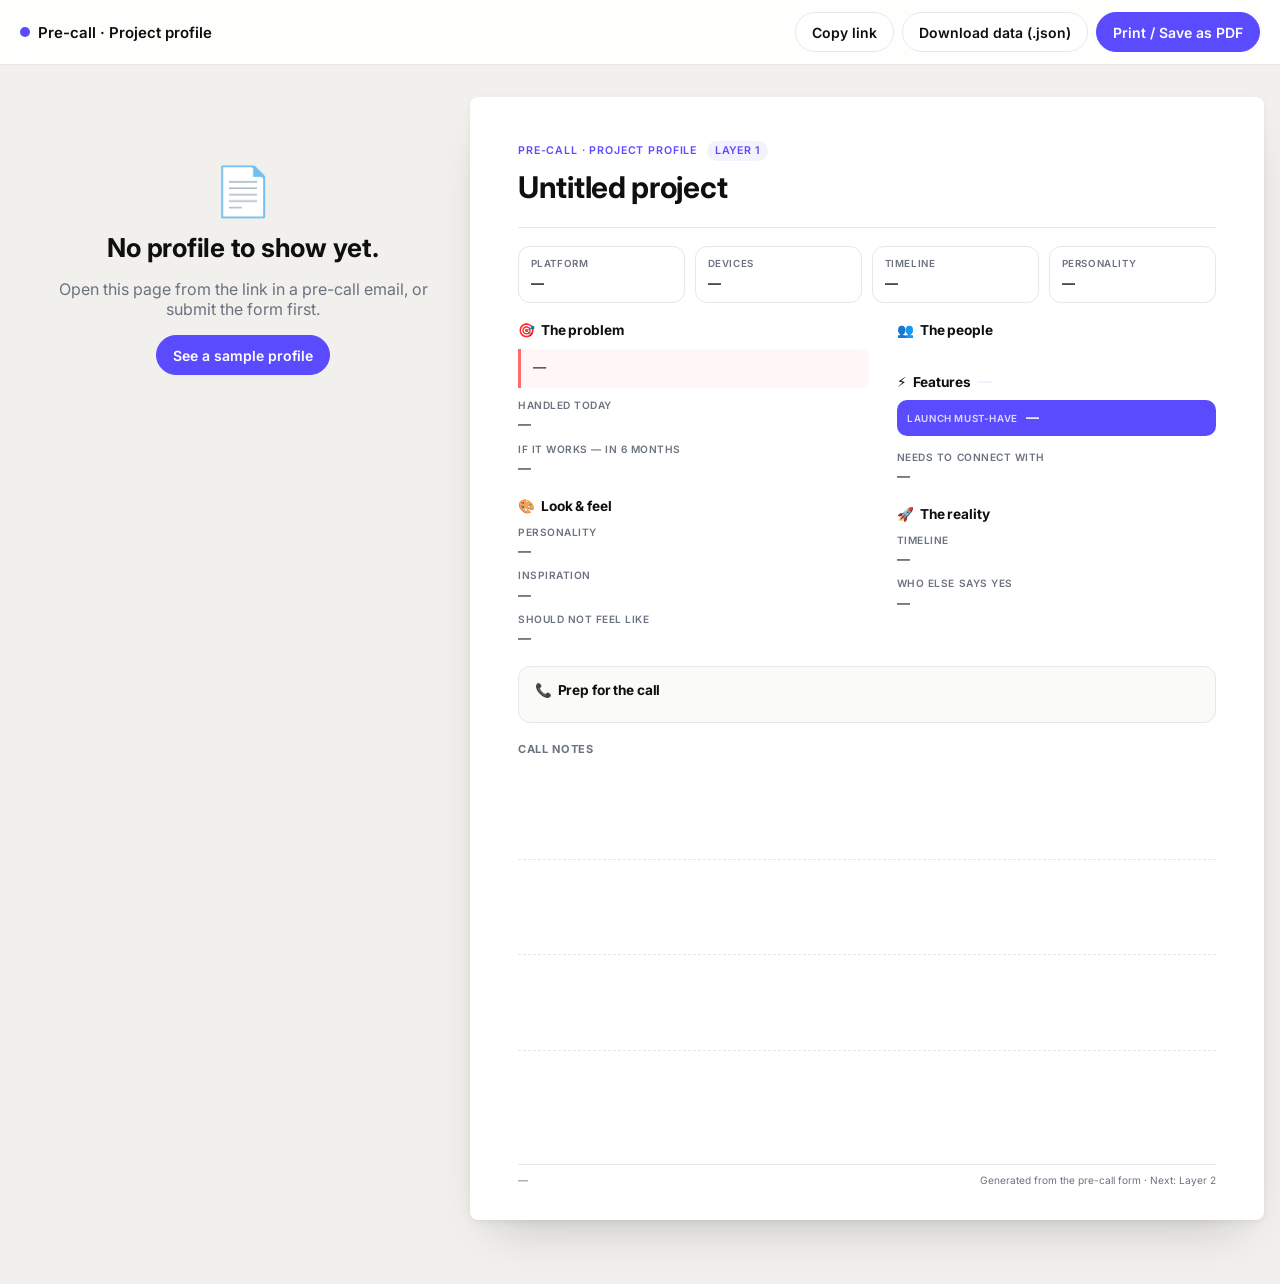
==== profile.html @ 3f46032c "Split into HTML/CSS/JS files, send to Formspree, add one-page project profile - index.html + css/sty" ====
<!DOCTYPE html>
<html lang="en">
<head>
  <meta charset="UTF-8" />
  <meta name="viewport" content="width=device-width, initial-scale=1.0" />
  <meta name="robots" content="noindex, nofollow" />
  <title>Project Profile — Pre-call</title>
  <link rel="preconnect" href="https://fonts.googleapis.com" />
  <link rel="preconnect" href="https://fonts.gstatic.com" crossorigin />
  <link href="https://fonts.googleapis.com/css2?family=Inter:wght@400;500;600;700&display=swap" rel="stylesheet" />
  <link rel="stylesheet" href="css/profile.css" />
</head>
<body>

  <!-- Toolbar (hidden when printing) -->
  <header class="toolbar" role="toolbar" aria-label="Profile actions">
    <div class="toolbar__title">
      <span class="dot" aria-hidden="true"></span>
      Pre-call · Project profile
    </div>
    <div class="toolbar__actions">
      <button type="button" class="tbtn" id="copyLink">Copy link</button>
      <button type="button" class="tbtn" id="downloadJson">Download data (.json)</button>
      <button type="button" class="tbtn tbtn--primary" id="printBtn">Print / Save as PDF</button>
    </div>
  </header>

  <main class="stage" id="stage">
    <!-- Empty / error state -->
    <section class="empty" id="emptyState" hidden>
      <div class="empty__emoji" aria-hidden="true">📄</div>
      <h1>No profile to show yet.</h1>
      <p id="emptyMsg">Open this page from the link in a pre-call email, or submit the form first.</p>
      <p><a class="tbtn tbtn--primary" href="?sample=1">See a sample profile</a></p>
    </section>

    <!-- The one-page sheet -->
    <article class="sheet" id="sheet" hidden aria-label="One-page project profile">
      <header class="hero">
        <div class="hero__kicker">
          <span>Pre-call · Project profile</span>
          <span class="badge">Layer 1</span>
        </div>
        <h1 class="hero__title" id="pTitle">Untitled project</h1>
        <p class="hero__meta" id="pMeta"></p>
      </header>

      <section class="snapshot" aria-label="Snapshot">
        <div class="tile"><span class="tile__label">Platform</span><span class="tile__value" id="pPlatform">—</span></div>
        <div class="tile"><span class="tile__label">Devices</span><span class="tile__value" id="pDevices">—</span></div>
        <div class="tile"><span class="tile__label">Timeline</span><span class="tile__value" id="pTimeline">—</span></div>
        <div class="tile"><span class="tile__label">Personality</span><span class="tile__value" id="pPersonality">—</span></div>
      </section>

      <div class="cols">
        <div class="col">
          <section class="block">
            <h2><span aria-hidden="true">🎯</span> The problem</h2>
            <blockquote class="quote" id="pProblem">—</blockquote>
            <dl class="kv">
              <dt>Handled today</dt><dd id="pToday">—</dd>
              <dt>If it works — in 6 months</dt><dd id="pDream">—</dd>
            </dl>
          </section>

          <section class="block">
            <h2><span aria-hidden="true">🎨</span> Look &amp; feel</h2>
            <dl class="kv">
              <dt>Personality</dt><dd id="pPersonality2">—</dd>
              <dt>Inspiration</dt><dd id="pInspo">—</dd>
              <dt>Should NOT feel like</dt><dd id="pAvoid">—</dd>
            </dl>
          </section>
        </div>

        <div class="col">
          <section class="block">
            <h2><span aria-hidden="true">👥</span> The people</h2>
            <div class="chips" id="pUsers"></div>
          </section>

          <section class="block">
            <h2><span aria-hidden="true">⚡</span> Features <span class="count" id="pFeatureCount"></span></h2>
            <div class="mvp" id="pMustHaveWrap">
              <span class="mvp__label">Launch must-have</span>
              <span class="mvp__value" id="pMustHave">—</span>
            </div>
            <div class="chips" id="pFeatures"></div>
            <dl class="kv">
              <dt>Needs to connect with</dt><dd id="pIntegrations">—</dd>
            </dl>
          </section>

          <section class="block">
            <h2><span aria-hidden="true">🚀</span> The reality</h2>
            <dl class="kv">
              <dt>Timeline</dt><dd id="pTimeline2">—</dd>
              <dt>Who else says yes</dt><dd id="pApprovers">—</dd>
            </dl>
          </section>
        </div>
      </div>

      <section class="prep" aria-label="Prep for the call">
        <h2><span aria-hidden="true">📞</span> Prep for the call</h2>
        <ul id="pPrep"></ul>
      </section>

      <section class="notes" aria-label="Call notes">
        <h2>Call notes</h2>
        <div class="lines" aria-hidden="true"><i></i><i></i><i></i></div>
      </section>

      <footer class="foot">
        <span id="pFootRef">—</span>
        <span>Generated from the pre-call form · Next: Layer 2</span>
      </footer>
    </article>
  </main>

  <div class="toast" id="toast" role="status" aria-live="polite"></div>

  <script src="js/shared.js"></script>
  <script src="js/profile.js"></script>
</body>
</html>
---- css/profile.css ----
/* =========================================================
   PROJECT PROFILE — one A4 page (210 × 297 mm ≈ 794 × 1123 px)
   ========================================================= */
:root {
  --bg-base: #F1F0EC;
  --bg-card: #FFFFFF;
  --accent-primary: #5B4BFF;
  --accent-tint: #5B4BFF12;
  --accent-secondary: #FF6B6B;
  --success: #10B981;
  --text-primary: #0F0F0F;
  --text-secondary: #6B7280;
  --border: #E5E7EB;
  --font: "Inter", system-ui, -apple-system, "Segoe UI", Roboto, Arial, sans-serif;
  --fs: 13px; /* base size — shrunk by profile.js until everything fits one page */
}

*, *::before, *::after { box-sizing: border-box; }

html, body {
  margin: 0;
  background: var(--bg-base);
  color: var(--text-primary);
  font-family: var(--font);
  -webkit-font-smoothing: antialiased;
}

/* ---------- Toolbar ---------- */
.toolbar {
  position: sticky;
  top: 0;
  z-index: 10;
  display: flex;
  flex-wrap: wrap;
  gap: 12px;
  align-items: center;
  justify-content: space-between;
  padding: 12px 20px;
  background: rgba(255, 255, 255, 0.9);
  backdrop-filter: blur(8px);
  -webkit-backdrop-filter: blur(8px);
  border-bottom: 1px solid var(--border);
}
.toolbar__title { display: flex; align-items: center; gap: 8px; font-weight: 600; font-size: 15px; }
.toolbar__title .dot { width: 10px; height: 10px; border-radius: 50%; background: var(--accent-primary); }
.toolbar__actions { display: flex; flex-wrap: wrap; gap: 8px; }

.tbtn {
  display: inline-flex;
  align-items: center;
  min-height: 40px;
  padding: 0 16px;
  border-radius: 9999px;
  border: 1px solid var(--border);
  background: var(--bg-card);
  color: var(--text-primary);
  font: inherit;
  font-size: 14px;
  font-weight: 600;
  text-decoration: none;
  cursor: pointer;
  transition: border-color 0.2s ease, background 0.2s ease;
}
.tbtn:hover { border-color: var(--accent-primary); }
.tbtn:focus-visible { outline: 2px solid var(--accent-primary); outline-offset: 2px; }
.tbtn--primary { background: var(--accent-primary); border-color: var(--accent-primary); color: #fff; }
.tbtn--primary:hover { background: #4A3AF0; }

@media (max-width: 600px) {
  .toolbar { padding: 10px 12px; }
  .toolbar__title { font-size: 14px; }
  .tbtn { min-height: 36px; padding: 0 12px; font-size: 13px; }
}

/* ---------- Stage & sheet ---------- */
.stage { padding: 32px 16px 64px; display: flex; justify-content: center; }

.sheet {
  width: 794px;
  height: 1123px;
  flex-shrink: 0;
  overflow: hidden;
  background: var(--bg-card);
  border-radius: 8px;
  box-shadow: 0 2px 6px rgba(15, 15, 15, 0.06), 0 24px 48px -24px rgba(15, 15, 15, 0.25);
  padding: 44px 48px 32px;
  display: flex;
  flex-direction: column;
  gap: 1.35em;
  font-size: var(--fs);
  line-height: 1.5;
}

h1, h2 { margin: 0; letter-spacing: -0.01em; }

/* Hero */
.hero { border-bottom: 1px solid var(--border); padding-bottom: 1.2em; }
.hero__kicker {
  display: flex; align-items: center; gap: 10px;
  font-size: 0.82em; font-weight: 600; text-transform: uppercase; letter-spacing: 0.08em;
  color: var(--accent-primary);
}
.badge {
  padding: 2px 8px; border-radius: 9999px;
  background: var(--accent-tint); color: var(--accent-primary);
  letter-spacing: 0.04em;
}
.hero__title { font-size: 2.3em; font-weight: 700; line-height: 1.15; margin: 0.3em 0 0.25em; word-break: break-word; }
.hero__meta { margin: 0; color: var(--text-secondary); font-size: 0.95em; }
.hero__meta strong { color: var(--text-primary); font-weight: 600; }
.hero__meta .sep { margin: 0 0.5em; color: var(--border); }

/* Snapshot */
.snapshot { display: grid; grid-template-columns: repeat(4, 1fr); gap: 10px; }
.tile {
  border: 1px solid var(--border);
  border-radius: 12px;
  padding: 0.8em 0.9em;
  display: flex; flex-direction: column; gap: 0.2em;
  min-width: 0;
}
.tile__label { font-size: 0.75em; font-weight: 600; text-transform: uppercase; letter-spacing: 0.06em; color: var(--text-secondary); }
.tile__value { font-weight: 600; font-size: 1em; line-height: 1.3; word-break: break-word; }

/* Columns */
.cols { display: grid; grid-template-columns: 1.1fr 1fr; gap: 28px; }
.col { display: flex; flex-direction: column; gap: 1.35em; min-width: 0; }

.block h2, .prep h2, .notes h2 {
  font-size: 1.05em; font-weight: 700;
  display: flex; align-items: center; gap: 0.45em;
  margin-bottom: 0.6em;
}
.count {
  font-size: 0.8em; font-weight: 600; color: var(--accent-primary);
  background: var(--accent-tint); border-radius: 9999px; padding: 1px 8px;
}

.quote {
  margin: 0 0 0.8em;
  padding: 0.7em 0.9em;
  border-left: 3px solid var(--accent-secondary);
  background: #FF6B6B0D;
  border-radius: 0 8px 8px 0;
  font-size: 1.02em;
  white-space: pre-wrap;
  word-break: break-word;
}

.kv { margin: 0; }
.kv dt { font-size: 0.78em; font-weight: 600; text-transform: uppercase; letter-spacing: 0.05em; color: var(--text-secondary); margin-top: 0.7em; }
.kv dt:first-child { margin-top: 0; }
.kv dd { margin: 0.15em 0 0; white-space: pre-wrap; word-break: break-word; }
.kv dd a { color: var(--accent-primary); text-decoration: none; word-break: break-all; }
.muted { color: #A3A8B3; }

.chips { display: flex; flex-wrap: wrap; gap: 6px; margin-bottom: 0.4em; }
.chip {
  display: inline-flex; align-items: center; gap: 0.35em;
  padding: 0.25em 0.7em;
  border-radius: 9999px;
  border: 1px solid var(--border);
  font-size: 0.92em; font-weight: 500;
  white-space: nowrap;
}
.chip--key { border-color: var(--accent-primary); background: var(--accent-tint); color: var(--accent-primary); font-weight: 600; }

.mvp {
  display: flex; align-items: baseline; gap: 0.6em; flex-wrap: wrap;
  padding: 0.6em 0.8em; margin-bottom: 0.7em;
  border-radius: 10px; background: var(--accent-primary); color: #fff;
}
.mvp__label { font-size: 0.75em; font-weight: 600; text-transform: uppercase; letter-spacing: 0.06em; opacity: 0.8; }
.mvp__value { font-weight: 700; word-break: break-word; }

/* Prep */
.prep {
  border-radius: 12px;
  background: #FAFAF8;
  border: 1px solid var(--border);
  padding: 1em 1.2em;
}
.prep ul { margin: 0; padding-left: 1.2em; columns: 2; column-gap: 28px; }
.prep li { margin: 0 0 0.35em; break-inside: avoid; }
.prep li::marker { color: var(--accent-primary); }

/* Notes */
.notes { flex: 1; display: flex; flex-direction: column; min-height: 60px; }
.notes h2 { color: var(--text-secondary); font-size: 0.85em; text-transform: uppercase; letter-spacing: 0.06em; }
.lines { flex: 1; display: flex; flex-direction: column; justify-content: space-evenly; }
.lines i { display: block; border-bottom: 1px dashed var(--border); height: 0; }

.foot {
  display: flex; justify-content: space-between; gap: 12px;
  border-top: 1px solid var(--border);
  padding-top: 0.8em;
  font-size: 0.78em; color: var(--text-secondary);
}

/* Last-resort tightening when even the smallest size overflows */
.sheet.is-tight .quote,
.sheet.is-tight .kv dd {
  display: -webkit-box;
  -webkit-line-clamp: 5;
  -webkit-box-orient: vertical;
  overflow: hidden;
}

/* ---------- Empty state ---------- */
.empty { max-width: 480px; text-align: center; padding: 64px 16px; }
.empty__emoji { font-size: 48px; }
.empty h1 { font-size: 26px; margin: 12px 0 8px; }
.empty p { color: var(--text-secondary); }

/* ---------- Toast ---------- */
.toast {
  position: fixed; left: 50%; bottom: 24px; transform: translate(-50%, 20px);
  background: var(--text-primary); color: #fff;
  padding: 10px 16px; border-radius: 9999px; font-size: 14px; font-weight: 500;
  opacity: 0; pointer-events: none;
  transition: opacity 0.25s ease, transform 0.25s ease;
}
.toast.is-visible { opacity: 1; transform: translate(-50%, 0); }

/* ---------- Print: exactly one A4 page ---------- */
@page { size: A4; margin: 0; }
@media print {
  html, body { background: #fff; }
  .toolbar, .toast, .empty { display: none !important; }
  .stage { padding: 0; display: block; }
  .sheet {
    width: 210mm; height: 297mm;
    border-radius: 0; box-shadow: none;
    zoom: 1 !important;
    -webkit-print-color-adjust: exact;
    print-color-adjust: exact;
    page-break-after: avoid;
    break-after: avoid;
  }
}
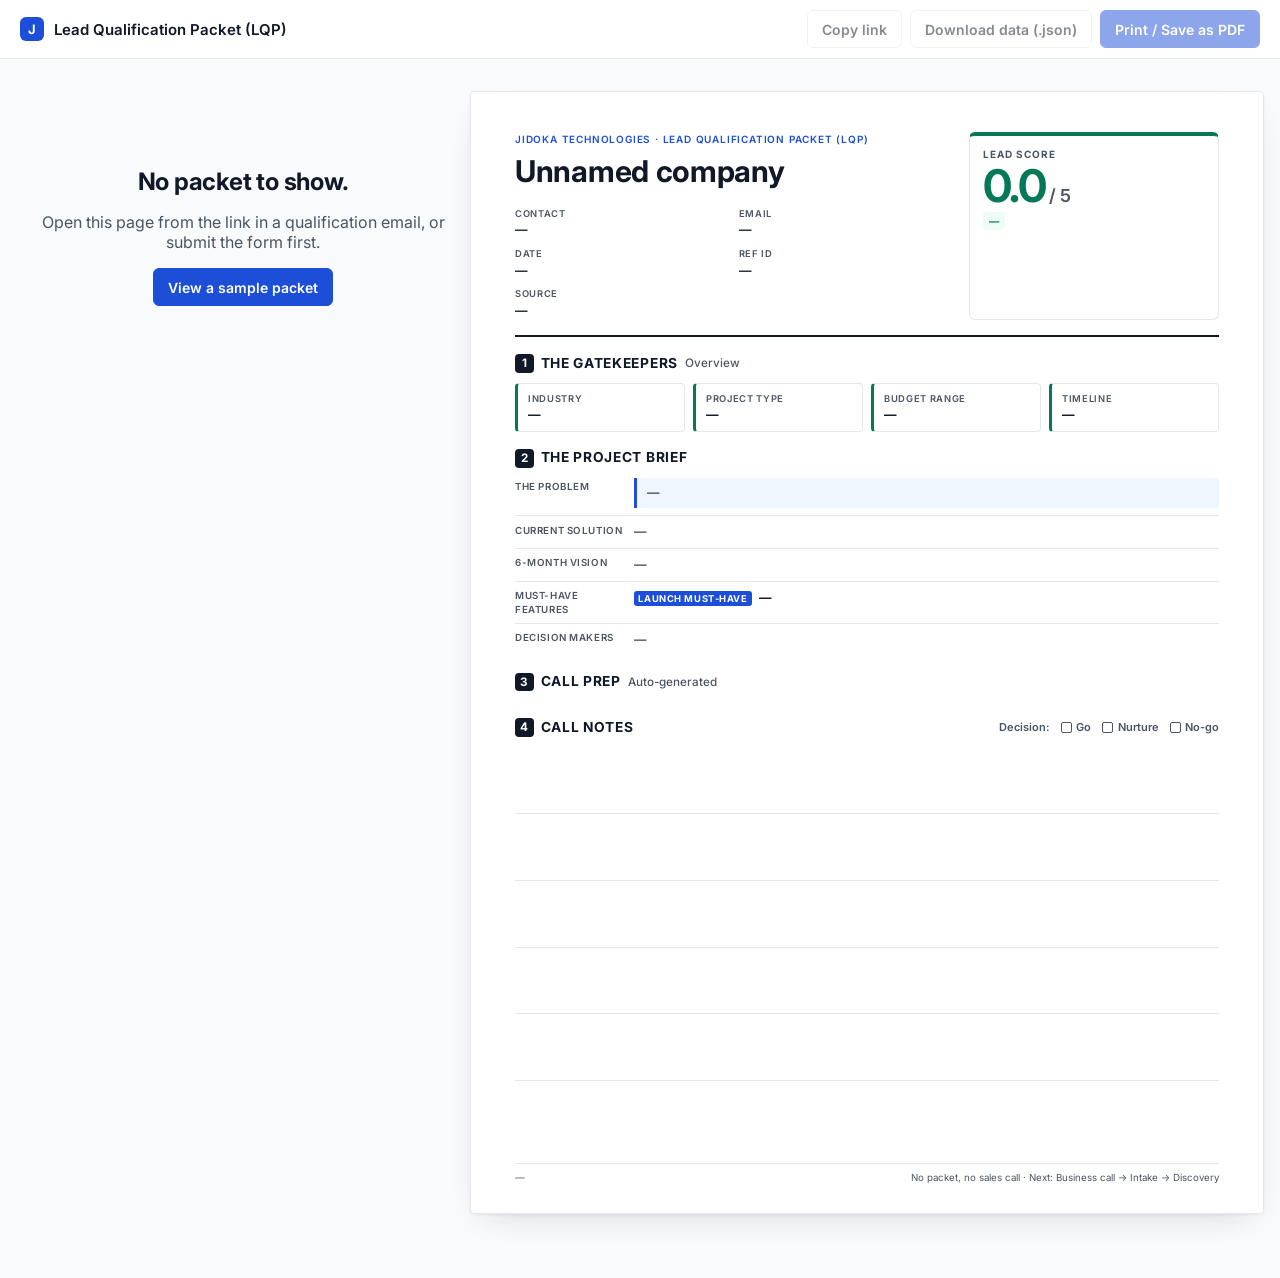
==== commit 1474163c: "Turn intake form into Jidoka lead qualification tollgate and LQP - Fit-check gates (industry, projec" ====
--- a/profile.html
+++ b/profile.html
@@ -4,7 +4,7 @@
   <meta charset="UTF-8" />
   <meta name="viewport" content="width=device-width, initial-scale=1.0" />
   <meta name="robots" content="noindex, nofollow" />
-  <title>Project Profile — Pre-call</title>
+  <title>Lead Qualification Packet (LQP) — Jidoka</title>
   <link rel="preconnect" href="https://fonts.googleapis.com" />
   <link rel="preconnect" href="https://fonts.gstatic.com" crossorigin />
   <link href="https://fonts.googleapis.com/css2?family=Inter:wght@400;500;600;700&display=swap" rel="stylesheet" />
@@ -13,10 +13,10 @@
 <body>
 
   <!-- Toolbar (hidden when printing) -->
-  <header class="toolbar" role="toolbar" aria-label="Profile actions">
+  <header class="toolbar" role="toolbar" aria-label="Packet actions">
     <div class="toolbar__title">
-      <span class="dot" aria-hidden="true"></span>
-      Pre-call · Project profile
+      <span class="dot" aria-hidden="true">J</span>
+      Lead Qualification Packet (LQP)
     </div>
     <div class="toolbar__actions">
       <button type="button" class="tbtn" id="copyLink">Copy link</button>
@@ -28,92 +28,77 @@
   <main class="stage" id="stage">
     <!-- Empty / error state -->
     <section class="empty" id="emptyState" hidden>
-      <div class="empty__emoji" aria-hidden="true">📄</div>
-      <h1>No profile to show yet.</h1>
-      <p id="emptyMsg">Open this page from the link in a pre-call email, or submit the form first.</p>
-      <p><a class="tbtn tbtn--primary" href="?sample=1">See a sample profile</a></p>
+      <h1>No packet to show.</h1>
+      <p id="emptyMsg">Open this page from the link in a qualification email, or submit the form first.</p>
+      <p><a class="tbtn tbtn--primary" href="?sample=1">View a sample packet</a></p>
     </section>
 
-    <!-- The one-page sheet -->
-    <article class="sheet" id="sheet" hidden aria-label="One-page project profile">
+    <!-- The one-page packet -->
+    <article class="sheet" id="sheet" hidden aria-label="Lead Qualification Packet">
       <header class="hero">
-        <div class="hero__kicker">
-          <span>Pre-call · Project profile</span>
-          <span class="badge">Layer 1</span>
+        <div class="hero__main">
+          <div class="hero__kicker">Jidoka Technologies · Lead Qualification Packet (LQP)</div>
+          <h1 class="hero__title" id="pCompany">Unnamed company</h1>
+          <dl class="hero__meta">
+            <div><dt>Contact</dt><dd id="pContact">—</dd></div>
+            <div><dt>Email</dt><dd id="pEmail">—</dd></div>
+            <div><dt>Date</dt><dd id="pDate">—</dd></div>
+            <div><dt>Ref ID</dt><dd id="pRef">—</dd></div>
+            <div class="hero__meta-wide"><dt>Source</dt><dd id="pSource">—</dd></div>
+          </dl>
         </div>
-        <h1 class="hero__title" id="pTitle">Untitled project</h1>
-        <p class="hero__meta" id="pMeta"></p>
+
+        <div class="score" id="pScoreBox">
+          <div class="score__label">Lead score</div>
+          <div class="score__value"><span id="pScore">0.0</span><span class="score__max"> / 5</span></div>
+          <div class="score__verdict" id="pVerdict">—</div>
+          <table class="scorecard" aria-label="Score breakdown">
+            <tbody id="pScorecard"></tbody>
+          </table>
+        </div>
       </header>
 
-      <section class="snapshot" aria-label="Snapshot">
-        <div class="tile"><span class="tile__label">Platform</span><span class="tile__value" id="pPlatform">—</span></div>
-        <div class="tile"><span class="tile__label">Devices</span><span class="tile__value" id="pDevices">—</span></div>
-        <div class="tile"><span class="tile__label">Timeline</span><span class="tile__value" id="pTimeline">—</span></div>
-        <div class="tile"><span class="tile__label">Personality</span><span class="tile__value" id="pPersonality">—</span></div>
+      <section class="block" aria-labelledby="h-gates">
+        <h2 id="h-gates"><span class="num">1</span> The Gatekeepers <span class="h-sub">Overview</span></h2>
+        <div class="gates">
+          <div class="tile"><span class="tile__label">Industry</span><span class="tile__value" id="pIndustry">—</span></div>
+          <div class="tile"><span class="tile__label">Project Type</span><span class="tile__value" id="pProjectType">—</span></div>
+          <div class="tile"><span class="tile__label">Budget Range</span><span class="tile__value" id="pBudget">—</span></div>
+          <div class="tile"><span class="tile__label">Timeline</span><span class="tile__value" id="pTimeline">—</span><span class="tile__sub" id="pHardDate"></span></div>
+        </div>
       </section>
 
-      <div class="cols">
-        <div class="col">
-          <section class="block">
-            <h2><span aria-hidden="true">🎯</span> The problem</h2>
-            <blockquote class="quote" id="pProblem">—</blockquote>
-            <dl class="kv">
-              <dt>Handled today</dt><dd id="pToday">—</dd>
-              <dt>If it works — in 6 months</dt><dd id="pDream">—</dd>
-            </dl>
-          </section>
+      <section class="block" aria-labelledby="h-brief">
+        <h2 id="h-brief"><span class="num">2</span> The Project Brief</h2>
+        <dl class="brief">
+          <dt>The Problem</dt><dd><blockquote class="quote" id="pProblem">—</blockquote></dd>
+          <dt>Current Solution</dt><dd id="pCurrent">—</dd>
+          <dt>6-Month Vision</dt><dd id="pVision">—</dd>
+          <dt>Must-have Features</dt>
+          <dd class="brief__features">
+            <div class="mvp"><span class="mvp__label">Launch must-have</span> <span class="mvp__value" id="pMustHave">—</span></div>
+            <div class="chips" id="pFeatures"></div>
+            <div class="scope" id="pScope"></div>
+          </dd>
+          <dt>Decision Makers</dt><dd id="pDecision">—</dd>
+        </dl>
+      </section>
 
-          <section class="block">
-            <h2><span aria-hidden="true">🎨</span> Look &amp; feel</h2>
-            <dl class="kv">
-              <dt>Personality</dt><dd id="pPersonality2">—</dd>
-              <dt>Inspiration</dt><dd id="pInspo">—</dd>
-              <dt>Should NOT feel like</dt><dd id="pAvoid">—</dd>
-            </dl>
-          </section>
-        </div>
-
-        <div class="col">
-          <section class="block">
-            <h2><span aria-hidden="true">👥</span> The people</h2>
-            <div class="chips" id="pUsers"></div>
-          </section>
-
-          <section class="block">
-            <h2><span aria-hidden="true">⚡</span> Features <span class="count" id="pFeatureCount"></span></h2>
-            <div class="mvp" id="pMustHaveWrap">
-              <span class="mvp__label">Launch must-have</span>
-              <span class="mvp__value" id="pMustHave">—</span>
-            </div>
-            <div class="chips" id="pFeatures"></div>
-            <dl class="kv">
-              <dt>Needs to connect with</dt><dd id="pIntegrations">—</dd>
-            </dl>
-          </section>
-
-          <section class="block">
-            <h2><span aria-hidden="true">🚀</span> The reality</h2>
-            <dl class="kv">
-              <dt>Timeline</dt><dd id="pTimeline2">—</dd>
-              <dt>Who else says yes</dt><dd id="pApprovers">—</dd>
-            </dl>
-          </section>
-        </div>
-      </div>
-
-      <section class="prep" aria-label="Prep for the call">
-        <h2><span aria-hidden="true">📞</span> Prep for the call</h2>
+      <section class="block prep" aria-labelledby="h-prep">
+        <h2 id="h-prep"><span class="num">3</span> Call Prep <span class="h-sub">Auto-generated</span></h2>
         <ul id="pPrep"></ul>
       </section>
 
-      <section class="notes" aria-label="Call notes">
-        <h2>Call notes</h2>
-        <div class="lines" aria-hidden="true"><i></i><i></i><i></i></div>
+      <section class="block notes" aria-labelledby="h-notes">
+        <h2 id="h-notes"><span class="num">4</span> Call Notes
+          <span class="decision" aria-label="Decision after the call">Decision: <span class="box"></span> Go <span class="box"></span> Nurture <span class="box"></span> No-go</span>
+        </h2>
+        <div class="lines" aria-hidden="true"><i></i><i></i><i></i><i></i><i></i></div>
       </section>
 
       <footer class="foot">
         <span id="pFootRef">—</span>
-        <span>Generated from the pre-call form · Next: Layer 2</span>
+        <span>No packet, no sales call · Next: Business call → Intake → Discovery</span>
       </footer>
     </article>
   </main>
--- a/css/profile.css
+++ b/css/profile.css
@@ -1,18 +1,21 @@
 /* =========================================================
-   PROJECT PROFILE — one A4 page (210 × 297 mm ≈ 794 × 1123 px)
+   LEAD QUALIFICATION PACKET — one A4 page (210 × 297 mm ≈ 794 × 1123 px)
    ========================================================= */
 :root {
-  --bg-base: #F1F0EC;
+  --bg-base: #F9FAFB;
   --bg-card: #FFFFFF;
-  --accent-primary: #5B4BFF;
-  --accent-tint: #5B4BFF12;
-  --accent-secondary: #FF6B6B;
-  --success: #10B981;
-  --text-primary: #0F0F0F;
-  --text-secondary: #6B7280;
   --border: #E5E7EB;
+  --text-primary: #111827;
+  --text-secondary: #4B5563;
+  --text-muted: #9CA3AF;
+  --accent: #1D4ED8;
+  --accent-tint: #EFF6FF;
+  --error: #B91C1C;
+  --error-tint: #FEF2F2;
+  --success: #047857;
+  --success-tint: #ECFDF5;
   --font: "Inter", system-ui, -apple-system, "Segoe UI", Roboto, Arial, sans-serif;
-  --fs: 13px; /* base size — shrunk by profile.js until everything fits one page */
+  --fs: 12.5px; /* base size — shrunk by profile.js until everything fits one page */
 }
 
 *, *::before, *::after { box-sizing: border-box; }
@@ -35,22 +38,24 @@
   gap: 12px;
   align-items: center;
   justify-content: space-between;
-  padding: 12px 20px;
-  background: rgba(255, 255, 255, 0.9);
-  backdrop-filter: blur(8px);
-  -webkit-backdrop-filter: blur(8px);
+  padding: 10px 20px;
+  background: var(--bg-card);
   border-bottom: 1px solid var(--border);
 }
-.toolbar__title { display: flex; align-items: center; gap: 8px; font-weight: 600; font-size: 15px; }
-.toolbar__title .dot { width: 10px; height: 10px; border-radius: 50%; background: var(--accent-primary); }
+.toolbar__title { display: flex; align-items: center; gap: 10px; font-weight: 600; font-size: 15px; }
+.toolbar__title .dot {
+  display: inline-flex; align-items: center; justify-content: center;
+  width: 24px; height: 24px; border-radius: 6px;
+  background: var(--accent); color: #fff; font-size: 13px; font-weight: 700;
+}
 .toolbar__actions { display: flex; flex-wrap: wrap; gap: 8px; }
 
 .tbtn {
   display: inline-flex;
   align-items: center;
-  min-height: 40px;
-  padding: 0 16px;
-  border-radius: 9999px;
+  min-height: 38px;
+  padding: 0 14px;
+  border-radius: 6px;
   border: 1px solid var(--border);
   background: var(--bg-card);
   color: var(--text-primary);
@@ -59,17 +64,18 @@
   font-weight: 600;
   text-decoration: none;
   cursor: pointer;
-  transition: border-color 0.2s ease, background 0.2s ease;
-}
-.tbtn:hover { border-color: var(--accent-primary); }
-.tbtn:focus-visible { outline: 2px solid var(--accent-primary); outline-offset: 2px; }
-.tbtn--primary { background: var(--accent-primary); border-color: var(--accent-primary); color: #fff; }
-.tbtn--primary:hover { background: #4A3AF0; }
+  transition: border-color 0.15s ease, background 0.15s ease;
+}
+.tbtn:hover { border-color: var(--text-muted); }
+.tbtn:focus-visible { outline: 2px solid var(--accent); outline-offset: 2px; }
+.tbtn[disabled] { opacity: 0.5; cursor: not-allowed; }
+.tbtn--primary { background: var(--accent); border-color: var(--accent); color: #fff; }
+.tbtn--primary:hover { background: #1E40AF; border-color: #1E40AF; }
 
 @media (max-width: 600px) {
   .toolbar { padding: 10px 12px; }
   .toolbar__title { font-size: 14px; }
-  .tbtn { min-height: 36px; padding: 0 12px; font-size: 13px; }
+  .tbtn { min-height: 34px; padding: 0 10px; font-size: 13px; }
 }
 
 /* ---------- Stage & sheet ---------- */
@@ -81,146 +87,205 @@
   flex-shrink: 0;
   overflow: hidden;
   background: var(--bg-card);
-  border-radius: 8px;
-  box-shadow: 0 2px 6px rgba(15, 15, 15, 0.06), 0 24px 48px -24px rgba(15, 15, 15, 0.25);
-  padding: 44px 48px 32px;
+  border: 1px solid var(--border);
+  border-radius: 4px;
+  box-shadow: 0 1px 3px rgba(17, 24, 39, 0.06), 0 12px 32px -16px rgba(17, 24, 39, 0.2);
+  padding: 40px 44px 28px;
   display: flex;
   flex-direction: column;
-  gap: 1.35em;
+  gap: 1.3em;
   font-size: var(--fs);
-  line-height: 1.5;
-}
+  line-height: 1.45;
+  animation: fadeIn 0.24s ease-out both;
+}
+@keyframes fadeIn { from { opacity: 0; } to { opacity: 1; } }
 
 h1, h2 { margin: 0; letter-spacing: -0.01em; }
-
-/* Hero */
-.hero { border-bottom: 1px solid var(--border); padding-bottom: 1.2em; }
+.muted { color: var(--text-muted); }
+
+/* ---------- Header ---------- */
+.hero {
+  display: grid;
+  grid-template-columns: minmax(0, 1fr) 250px;
+  gap: 24px;
+  padding-bottom: 1.2em;
+  border-bottom: 2px solid var(--text-primary);
+}
 .hero__kicker {
-  display: flex; align-items: center; gap: 10px;
-  font-size: 0.82em; font-weight: 600; text-transform: uppercase; letter-spacing: 0.08em;
-  color: var(--accent-primary);
-}
-.badge {
-  padding: 2px 8px; border-radius: 9999px;
-  background: var(--accent-tint); color: var(--accent-primary);
-  letter-spacing: 0.04em;
-}
-.hero__title { font-size: 2.3em; font-weight: 700; line-height: 1.15; margin: 0.3em 0 0.25em; word-break: break-word; }
-.hero__meta { margin: 0; color: var(--text-secondary); font-size: 0.95em; }
-.hero__meta strong { color: var(--text-primary); font-weight: 600; }
-.hero__meta .sep { margin: 0 0.5em; color: var(--border); }
-
-/* Snapshot */
-.snapshot { display: grid; grid-template-columns: repeat(4, 1fr); gap: 10px; }
+  font-size: 0.8em; font-weight: 600; text-transform: uppercase; letter-spacing: 0.08em;
+  color: var(--accent);
+}
+.hero__title { font-size: 2.4em; font-weight: 700; line-height: 1.15; margin: 0.25em 0 0.6em; word-break: break-word; }
+.hero__meta {
+  display: grid;
+  grid-template-columns: repeat(2, minmax(0, 1fr));
+  gap: 0.6em 1.4em;
+  margin: 0;
+}
+.hero__meta-wide { grid-column: 1 / -1; }
+.hero__meta dt {
+  font-size: 0.75em; font-weight: 600; text-transform: uppercase; letter-spacing: 0.07em;
+  color: var(--text-secondary);
+}
+.hero__meta dd { margin: 0.1em 0 0; font-weight: 600; word-break: break-word; }
+
+/* Score box */
+.score {
+  border: 1px solid var(--border);
+  border-radius: 6px;
+  padding: 0.9em 1em 0.8em;
+  border-top: 4px solid var(--success);
+}
+.score__label {
+  font-size: 0.8em; font-weight: 700; text-transform: uppercase; letter-spacing: 0.1em;
+  color: var(--text-secondary);
+}
+.score__value { font-size: 3.6em; font-weight: 700; line-height: 1.05; letter-spacing: -0.03em; color: var(--success); }
+.score__max { font-size: 0.4em; font-weight: 600; color: var(--text-secondary); letter-spacing: 0; }
+.score__verdict {
+  display: inline-block;
+  margin: 0.3em 0 0.7em;
+  padding: 0.15em 0.6em;
+  border-radius: 4px;
+  font-size: 0.82em; font-weight: 700; text-transform: uppercase; letter-spacing: 0.06em;
+  background: var(--success-tint); color: var(--success);
+}
+.score--nurture { border-top-color: var(--accent); }
+.score--nurture .score__value { color: var(--accent); }
+.score--nurture .score__verdict { background: var(--accent-tint); color: var(--accent); }
+.score--no { border-top-color: var(--error); }
+.score--no .score__value { color: var(--error); }
+.score--no .score__verdict { background: var(--error-tint); color: var(--error); }
+
+.scorecard { width: 100%; border-collapse: collapse; font-size: 0.8em; }
+.scorecard td { padding: 0.2em 0; border-top: 1px solid var(--border); color: var(--text-secondary); }
+.scorecard td:first-child { color: var(--text-primary); font-weight: 500; }
+.scorecard td:not(:first-child) { text-align: right; padding-left: 0.6em; white-space: nowrap; font-variant-numeric: tabular-nums; }
+.scorecard td:last-child { color: var(--text-primary); font-weight: 600; }
+
+/* ---------- Sections ---------- */
+.block h2 {
+  display: flex; align-items: center; gap: 0.5em;
+  font-size: 1.1em; font-weight: 700;
+  text-transform: uppercase; letter-spacing: 0.05em;
+  margin-bottom: 0.7em;
+}
+.num {
+  display: inline-flex; align-items: center; justify-content: center;
+  width: 1.6em; height: 1.6em; border-radius: 4px;
+  background: var(--text-primary); color: #fff; font-size: 0.85em;
+}
+.h-sub { font-weight: 500; text-transform: none; letter-spacing: 0; color: var(--text-secondary); font-size: 0.85em; }
+
+/* Section 1 — gatekeeper tiles */
+.gates { display: grid; grid-template-columns: repeat(4, minmax(0, 1fr)); gap: 8px; }
 .tile {
   border: 1px solid var(--border);
-  border-radius: 12px;
-  padding: 0.8em 0.9em;
-  display: flex; flex-direction: column; gap: 0.2em;
+  border-left: 3px solid var(--success);
+  border-radius: 4px;
+  padding: 0.6em 0.8em;
+  display: flex; flex-direction: column; gap: 0.15em;
   min-width: 0;
 }
-.tile__label { font-size: 0.75em; font-weight: 600; text-transform: uppercase; letter-spacing: 0.06em; color: var(--text-secondary); }
-.tile__value { font-weight: 600; font-size: 1em; line-height: 1.3; word-break: break-word; }
-
-/* Columns */
-.cols { display: grid; grid-template-columns: 1.1fr 1fr; gap: 28px; }
-.col { display: flex; flex-direction: column; gap: 1.35em; min-width: 0; }
-
-.block h2, .prep h2, .notes h2 {
-  font-size: 1.05em; font-weight: 700;
-  display: flex; align-items: center; gap: 0.45em;
-  margin-bottom: 0.6em;
-}
-.count {
-  font-size: 0.8em; font-weight: 600; color: var(--accent-primary);
-  background: var(--accent-tint); border-radius: 9999px; padding: 1px 8px;
-}
+.tile__label { font-size: 0.75em; font-weight: 600; text-transform: uppercase; letter-spacing: 0.07em; color: var(--text-secondary); }
+.tile__value { font-weight: 700; line-height: 1.3; word-break: break-word; }
+.tile__sub { font-size: 0.85em; color: var(--text-secondary); line-height: 1.3; }
+.tile__sub:empty { display: none; }
+
+/* Section 2 — brief */
+.brief {
+  display: grid;
+  grid-template-columns: 9.5em minmax(0, 1fr);
+  margin: 0;
+}
+.brief dt, .brief dd { padding: 0.55em 0; border-top: 1px solid var(--border); }
+.brief dt:first-of-type, .brief dt:first-of-type + dd { border-top: 0; padding-top: 0; }
+.brief dt { font-size: 0.78em; font-weight: 600; text-transform: uppercase; letter-spacing: 0.06em; color: var(--text-secondary); padding-top: 0.75em; }
+.brief dd { margin: 0; white-space: pre-wrap; word-break: break-word; }
+.brief dd.brief__features { white-space: normal; }
+.brief dt:first-of-type { padding-top: 0.2em; }
 
 .quote {
-  margin: 0 0 0.8em;
-  padding: 0.7em 0.9em;
-  border-left: 3px solid var(--accent-secondary);
-  background: #FF6B6B0D;
-  border-radius: 0 8px 8px 0;
-  font-size: 1.02em;
+  margin: 0;
+  padding: 0.5em 0.8em;
+  border-left: 3px solid var(--accent);
+  background: var(--accent-tint);
   white-space: pre-wrap;
   word-break: break-word;
 }
 
-.kv { margin: 0; }
-.kv dt { font-size: 0.78em; font-weight: 600; text-transform: uppercase; letter-spacing: 0.05em; color: var(--text-secondary); margin-top: 0.7em; }
-.kv dt:first-child { margin-top: 0; }
-.kv dd { margin: 0.15em 0 0; white-space: pre-wrap; word-break: break-word; }
-.kv dd a { color: var(--accent-primary); text-decoration: none; word-break: break-all; }
-.muted { color: #A3A8B3; }
-
-.chips { display: flex; flex-wrap: wrap; gap: 6px; margin-bottom: 0.4em; }
+.mvp { margin-bottom: 0.45em; }
+.mvp__label {
+  display: inline-block;
+  padding: 0.1em 0.5em; margin-right: 0.3em;
+  border-radius: 3px;
+  background: var(--accent); color: #fff;
+  font-size: 0.75em; font-weight: 700; text-transform: uppercase; letter-spacing: 0.06em;
+}
+.mvp__value { font-weight: 700; }
+.chips { display: flex; flex-wrap: wrap; gap: 4px; }
+.chips:empty { display: none; }
 .chip {
-  display: inline-flex; align-items: center; gap: 0.35em;
-  padding: 0.25em 0.7em;
-  border-radius: 9999px;
-  border: 1px solid var(--border);
-  font-size: 0.92em; font-weight: 500;
+  padding: 0.12em 0.55em;
+  border-radius: 3px;
+  border: 1px solid var(--border);
+  font-size: 0.9em; font-weight: 500;
   white-space: nowrap;
 }
-.chip--key { border-color: var(--accent-primary); background: var(--accent-tint); color: var(--accent-primary); font-weight: 600; }
-
-.mvp {
-  display: flex; align-items: baseline; gap: 0.6em; flex-wrap: wrap;
-  padding: 0.6em 0.8em; margin-bottom: 0.7em;
-  border-radius: 10px; background: var(--accent-primary); color: #fff;
-}
-.mvp__label { font-size: 0.75em; font-weight: 600; text-transform: uppercase; letter-spacing: 0.06em; opacity: 0.8; }
-.mvp__value { font-weight: 700; word-break: break-word; }
-
-/* Prep */
-.prep {
-  border-radius: 12px;
-  background: #FAFAF8;
-  border: 1px solid var(--border);
-  padding: 1em 1.2em;
-}
-.prep ul { margin: 0; padding-left: 1.2em; columns: 2; column-gap: 28px; }
+.chip--key { border-color: var(--accent); color: var(--accent); font-weight: 600; }
+.scope { margin-top: 0.45em; font-size: 0.92em; color: var(--text-secondary); }
+.scope:empty { display: none; }
+.scope strong { color: var(--text-primary); font-weight: 600; }
+
+/* Section 3 — call prep */
+.prep ul { margin: 0; padding-left: 1.2em; columns: 2; column-gap: 24px; }
 .prep li { margin: 0 0 0.35em; break-inside: avoid; }
-.prep li::marker { color: var(--accent-primary); }
-
-/* Notes */
-.notes { flex: 1; display: flex; flex-direction: column; min-height: 60px; }
-.notes h2 { color: var(--text-secondary); font-size: 0.85em; text-transform: uppercase; letter-spacing: 0.06em; }
+.prep li::marker { color: var(--accent); }
+.prep li.is-flag { color: var(--error); }
+.prep li.is-flag::marker { color: var(--error); }
+
+/* Section 4 — notes */
+.notes { flex: 1; display: flex; flex-direction: column; min-height: 9em; }
+.decision {
+  margin-left: auto;
+  display: inline-flex; align-items: center; gap: 0.4em;
+  font-size: 0.8em; font-weight: 600; text-transform: none; letter-spacing: 0;
+  color: var(--text-secondary);
+}
+.box { display: inline-block; width: 1em; height: 1em; border: 1.5px solid var(--text-secondary); border-radius: 2px; margin-left: 0.6em; }
 .lines { flex: 1; display: flex; flex-direction: column; justify-content: space-evenly; }
-.lines i { display: block; border-bottom: 1px dashed var(--border); height: 0; }
+.lines i { display: block; border-bottom: 1px solid var(--border); height: 0; }
 
 .foot {
   display: flex; justify-content: space-between; gap: 12px;
   border-top: 1px solid var(--border);
-  padding-top: 0.8em;
+  padding-top: 0.7em;
   font-size: 0.78em; color: var(--text-secondary);
 }
 
 /* Last-resort tightening when even the smallest size overflows */
 .sheet.is-tight .quote,
-.sheet.is-tight .kv dd {
+.sheet.is-tight .brief dd {
   display: -webkit-box;
-  -webkit-line-clamp: 5;
+  -webkit-line-clamp: 4;
   -webkit-box-orient: vertical;
   overflow: hidden;
 }
 
 /* ---------- Empty state ---------- */
 .empty { max-width: 480px; text-align: center; padding: 64px 16px; }
-.empty__emoji { font-size: 48px; }
-.empty h1 { font-size: 26px; margin: 12px 0 8px; }
+.empty h1 { font-size: 24px; margin: 12px 0 8px; }
 .empty p { color: var(--text-secondary); }
 
 /* ---------- Toast ---------- */
 .toast {
-  position: fixed; left: 50%; bottom: 24px; transform: translate(-50%, 20px);
+  position: fixed; left: 50%; bottom: 24px; transform: translateX(-50%);
   background: var(--text-primary); color: #fff;
-  padding: 10px 16px; border-radius: 9999px; font-size: 14px; font-weight: 500;
+  padding: 10px 16px; border-radius: 6px; font-size: 14px; font-weight: 500;
   opacity: 0; pointer-events: none;
-  transition: opacity 0.25s ease, transform 0.25s ease;
-}
-.toast.is-visible { opacity: 1; transform: translate(-50%, 0); }
+  transition: opacity 0.2s ease;
+}
+.toast.is-visible { opacity: 1; }
 
 /* ---------- Print: exactly one A4 page ---------- */
 @page { size: A4; margin: 0; }
@@ -230,7 +295,8 @@
   .stage { padding: 0; display: block; }
   .sheet {
     width: 210mm; height: 297mm;
-    border-radius: 0; box-shadow: none;
+    border: 0; border-radius: 0; box-shadow: none;
+    animation: none;
     zoom: 1 !important;
     -webkit-print-color-adjust: exact;
     print-color-adjust: exact;
